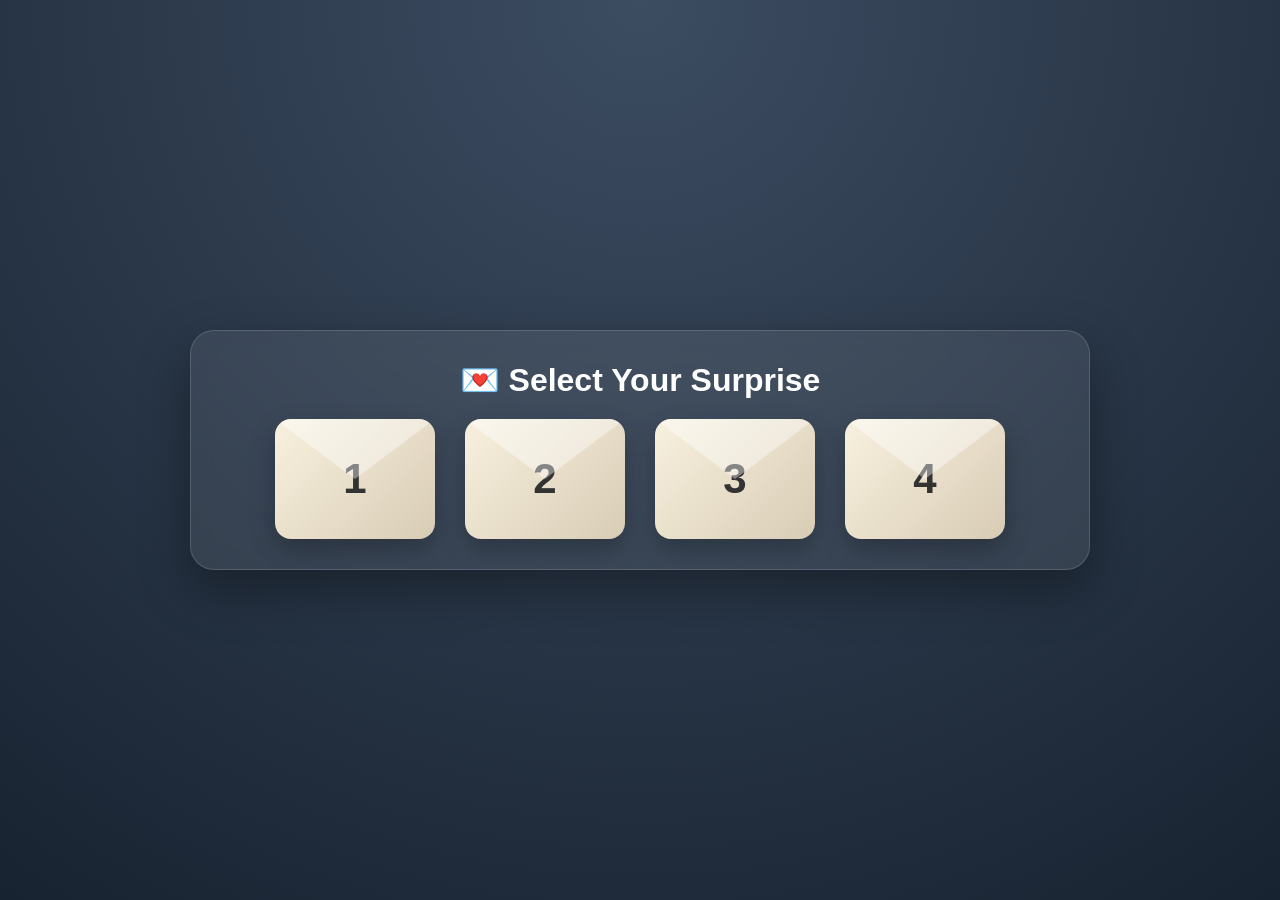
==== page2.html @ 56f773ea "first commit" ====
<!DOCTYPE html>
<html lang="en">
<head>
  <meta charset="UTF-8">
  <meta name="viewport" content="width=device-width, initial-scale=1.0">
  <title>Select Surprise Path</title>
  <link rel="stylesheet" href="style.css">
</head>
<body class="center-page">

  <div class="card">
    <h1>💌 Select Your Surprise</h1>

    <div class="letters">
      <div class="letter" onclick="location.href='page3.html'">1</div>
      <div class="letter" onclick="location.href='page4.html'">2</div>
      <div class="letter" onclick="location.href='page5.html'">3</div>
      <div class="letter" onclick="location.href='page6.html'">4</div>
    </div>
  </div>

</body>
</html>
---- style.css ----
* {
  margin: 0;
  padding: 0;
  box-sizing: border-box;
}

body {
  font-family: Arial, sans-serif;
  background: radial-gradient(circle at top, #3c4c61, #182331);
  color: white;
  min-height: 100vh;
}

.center-page {
  display: flex;
  justify-content: center;
  align-items: center;
  flex-direction: column;
  padding: 20px;
  text-align: center;
}

.card {
  background: rgba(255, 255, 255, 0.08);
  border: 1px solid rgba(255, 255, 255, 0.15);
  border-radius: 24px;
  padding: 30px;
  box-shadow: 0 20px 50px rgba(0, 0, 0, 0.35);
  backdrop-filter: blur(10px);
  max-width: 900px;
  width: 100%;
}

h1, h2 {
  margin-bottom: 20px;
}

input {
  padding: 12px 16px;
  width: 260px;
  border-radius: 12px;
  border: none;
  outline: none;
  margin: 15px 0;
  font-size: 18px;
  text-align: center;
}

button {
  padding: 12px 24px;
  border: none;
  border-radius: 14px;
  background: linear-gradient(135deg, #ffd86b, #ff9f43);
  color: #1b1b1b;
  font-weight: bold;
  cursor: pointer;
  font-size: 16px;
  transition: 0.25s;
}

button:hover {
  transform: scale(1.05);
}

.error-msg {
  color: #ff6b6b;
  margin-top: 15px;
}

/* LETTERS PAGE */
.letters {
  display: flex;
  gap: 30px;
  flex-wrap: wrap;
  justify-content: center;
  margin-top: 20px;
}

.letter {
  width: 160px;
  height: 120px;
  background: linear-gradient(135deg, #f8f1df, #d8ccb5);
  color: #333;
  border-radius: 16px;
  display: flex;
  justify-content: center;
  align-items: center;
  font-size: 42px;
  font-weight: bold;
  cursor: pointer;
  position: relative;
  box-shadow: 0 10px 25px rgba(0,0,0,0.25);
  transition: 0.3s;
}

.letter:hover {
  transform: translateY(-10px) rotate(-2deg);
}

.letter::before {
  content: "";
  position: absolute;
  top: 0;
  left: 0;
  width: 100%;
  height: 50%;
  background: rgba(255,255,255,0.4);
  clip-path: polygon(0 0, 50% 100%, 100% 0);
  border-radius: 16px 16px 0 0;
}

/* CAKE PAGE */
.cake {
  position: relative;
  margin: 20px 0;
}

.layer {
  margin: 0 auto;
  background: linear-gradient(#4a2b20, #2b160f);
  border-radius: 20px;
  border: 4px solid #7a4b35;
  position: relative;
}

.layer1 {
  width: 280px;
  height: 80px;
}

.layer2 {
  width: 220px;
  height: 70px;
  margin-top: -10px;
}

.candles {
  display: grid;
  grid-template-columns: repeat(10, 1fr);
  gap: 8px;
  width: 220px;
  margin: 0 auto 10px;
}

.candle {
  width: 10px;
  height: 40px;
  background: repeating-linear-gradient(
    45deg,
    #fff,
    #fff 4px,
    #ff7eb3 4px,
    #ff7eb3 8px
  );
  position: relative;
  border-radius: 4px;
  margin: auto;
}

.flame {
  width: 12px;
  height: 18px;
  background: radial-gradient(circle, yellow 20%, orange 60%, transparent 70%);
  border-radius: 50%;
  position: absolute;
  top: -18px;
  left: -1px;
  animation: flicker 0.4s infinite alternate;
}

@keyframes flicker {
  from {
    transform: scale(1) rotate(-2deg);
  }
  to {
    transform: scale(1.1) rotate(2deg);
  }
}

.wish {
  font-size: 42px;
  color: #ffd86b;
  margin-bottom: 15px;
  display: none;
  animation: pop 1s ease forwards;
}

@keyframes pop {
  from {
    transform: scale(0.7);
    opacity: 0;
  }
  to {
    transform: scale(1);
    opacity: 1;
  }
}

/* VIDEO PAGE */
.video-box {
  width: 100%;
  max-width: 800px;
  border-radius: 20px;
  box-shadow: 0 20px 40px rgba(0,0,0,0.4);
}

/* BOOK PAGE */
.book-title {
  margin-bottom: 20px;
}

.book-wrap {
  perspective: 2000px;
  width: min(95vw, 1000px);
  height: 600px;
  position: relative;
}

.book {
  width: 100%;
  height: 100%;
  position: relative;
  transform-style: preserve-3d;
}

.left-static {
  background: #f4efe7;
  color: #222;
  position: absolute;
  left: 0;
  width: 50%;
  height: 100%;
  border-radius: 18px 0 0 18px;
  padding: 30px;
  box-shadow: 0 10px 30px rgba(0,0,0,0.3);
}

.page-sheet {
  width: 50%;
  height: 100%;
  position: absolute;
  right: 0;
  transform-origin: left;
  transform-style: preserve-3d;
  transition: transform 1s ease;
  cursor: pointer;
}

.page-sheet.flipped {
  transform: rotateY(-180deg);
}

.front, .back {
  background: #f4efe7;
  color: #222;
  position: absolute;
  width: 100%;
  height: 100%;
  border-radius: 0 18px 18px 0;
  backface-visibility: hidden;
  padding: 30px;
  box-shadow: 0 10px 30px rgba(0,0,0,0.3);
}

.back {
  transform: rotateY(180deg);
}

.nav-btns {
  margin-top: 20px;
  display: flex;
  justify-content: center;
  gap: 20px;
}

/* =========================
   LETTER PAGE
========================= */

.letter-page-bg {
  min-height: 100vh;
  margin: 0;
  font-family: 'Georgia', serif;
  background: linear-gradient(135deg, #3a2c24, #1e1712, #0f0c09);
  display: flex;
  justify-content: center;
  align-items: center;
  padding: 30px 15px;
}

.letter-container {
  text-align: center;
  width: 100%;
}

.letter-paper {
  max-width: 800px;
  width: 100%;
  margin: auto;
  background: linear-gradient(to bottom, #fffdf7, #f7f0df);
  color: #3b2c22;
  padding: 50px 40px;
  border-radius: 18px;
  box-shadow: 0 20px 50px rgba(0,0,0,0.4);
  border: 2px solid #d9c6a5;
  position: relative;
  line-height: 1.9;
  text-align: left;
}

.letter-paper::before {
  content: "";
  position: absolute;
  top: 0;
  left: 50px;
  width: 2px;
  height: 100%;
  background: rgba(200, 80, 80, 0.25);
}

.letter-title {
  text-align: center;
  font-size: 34px;
  margin-bottom: 30px;
  color: #7a3e2b;
}

.letter-text {
  font-size: 20px;
  margin-bottom: 22px;
  padding-left: 20px;
}

.signature {
  margin-top: 40px;
  font-size: 24px;
  font-weight: bold;
  text-align: right;
  color: #8b3e3e;
}
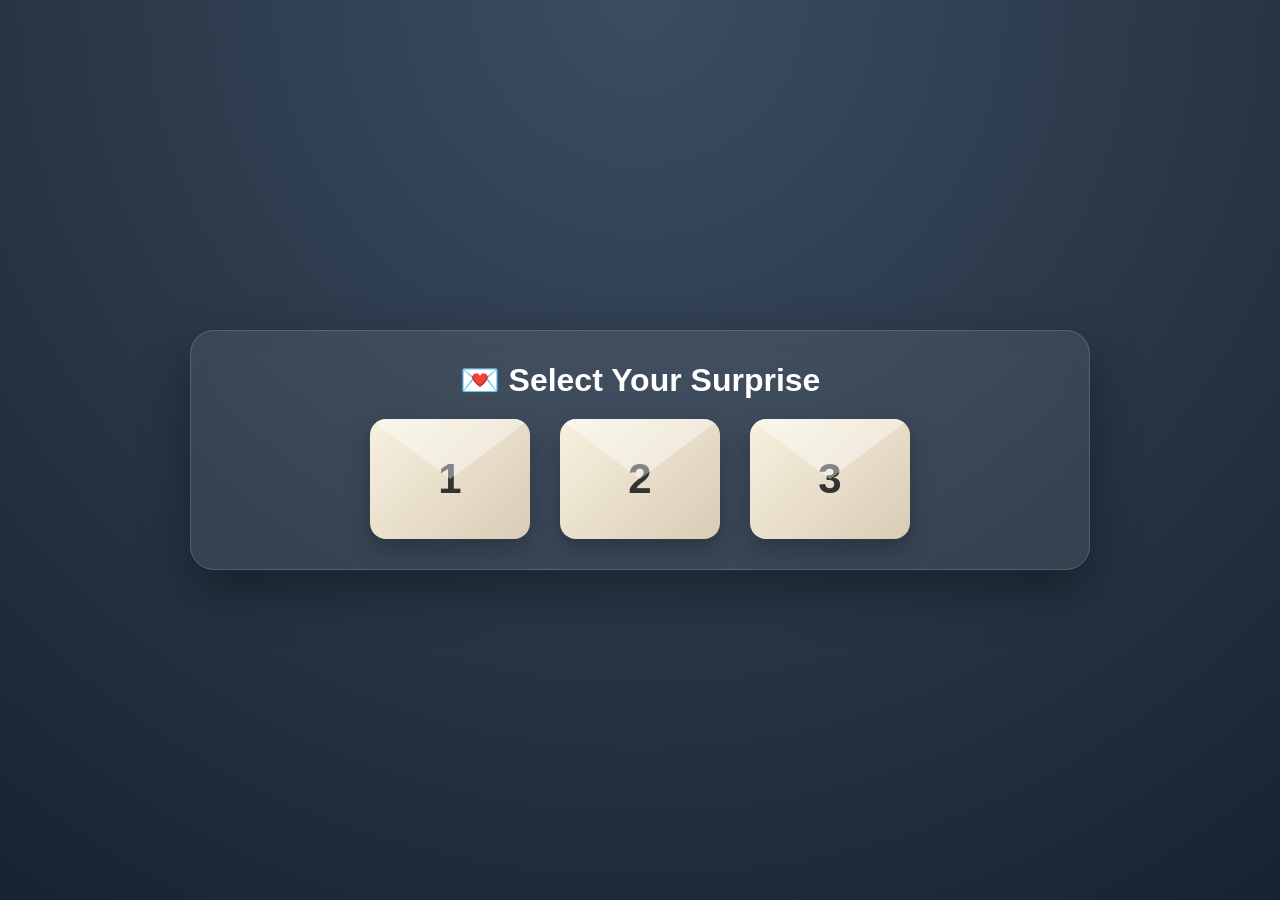
==== commit 85197eb3: "added photos" ====
--- a/page2.html
+++ b/page2.html
@@ -13,9 +13,9 @@
 
     <div class="letters">
       <div class="letter" onclick="location.href='page3.html'">1</div>
-      <div class="letter" onclick="location.href='page4.html'">2</div>
-      <div class="letter" onclick="location.href='page5.html'">3</div>
-      <div class="letter" onclick="location.href='page6.html'">4</div>
+      
+      <div class="letter" onclick="location.href='page5.html'">2</div>
+      <div class="letter" onclick="location.href='page6.html'">3</div>
     </div>
   </div>
 
--- a/style.css
+++ b/style.css
@@ -337,4 +337,9 @@
   font-weight: bold;
   text-align: right;
   color: #8b3e3e;
-}+}
+
+
+/* =========================
+   FLIP BOOK
+========================= */
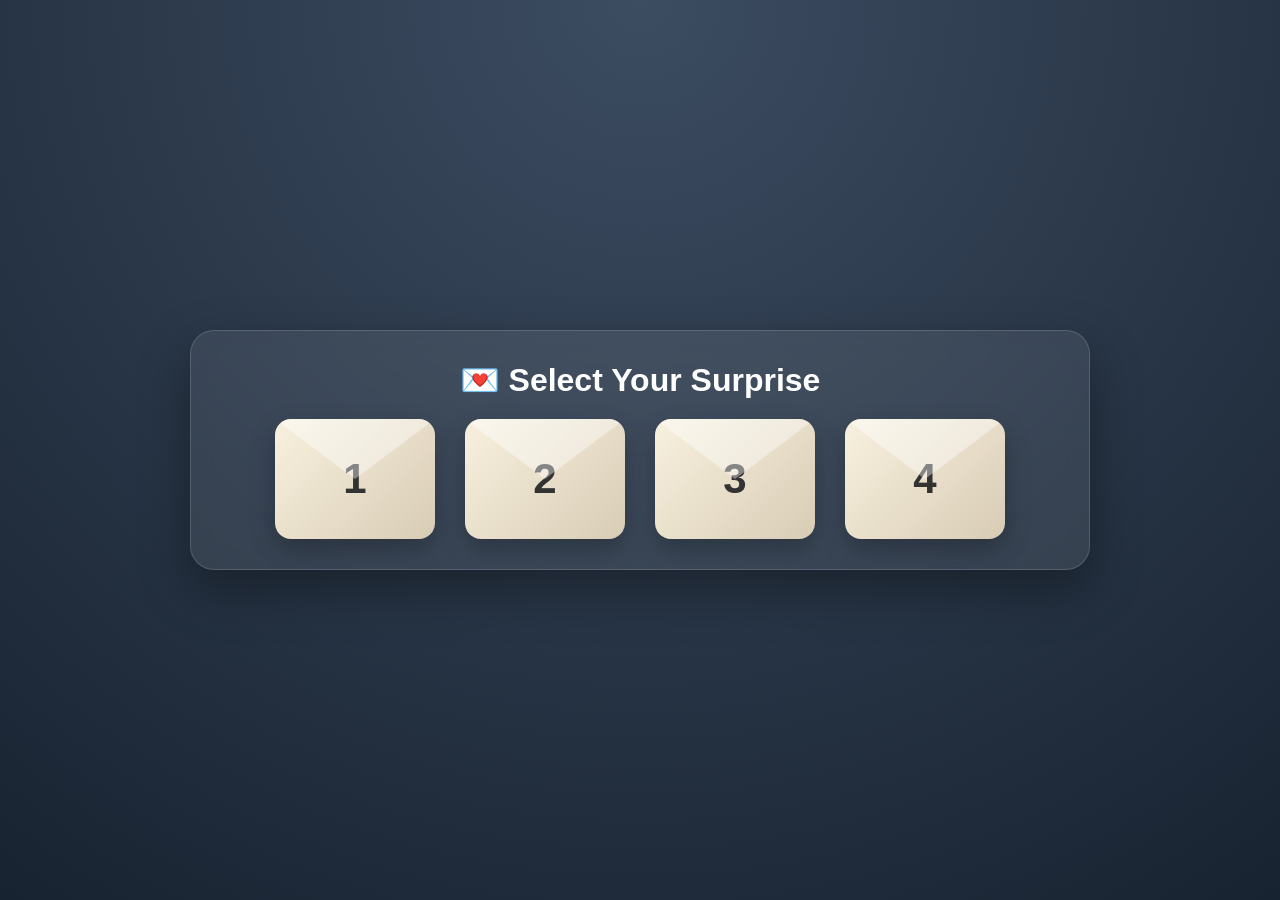
==== commit 9270e154: "viedo added" ====
--- a/page2.html
+++ b/page2.html
@@ -13,9 +13,10 @@
 
     <div class="letters">
       <div class="letter" onclick="location.href='page3.html'">1</div>
+      <div class="letter" onclick="location.href='page4.html'">2</div>
+      <div class="letter" onclick="location.href='page5.html'">3</div>
+      <div class="letter" onclick="location.href='page6.html'">4</div>
       
-      <div class="letter" onclick="location.href='page5.html'">2</div>
-      <div class="letter" onclick="location.href='page6.html'">3</div>
     </div>
   </div>
 
